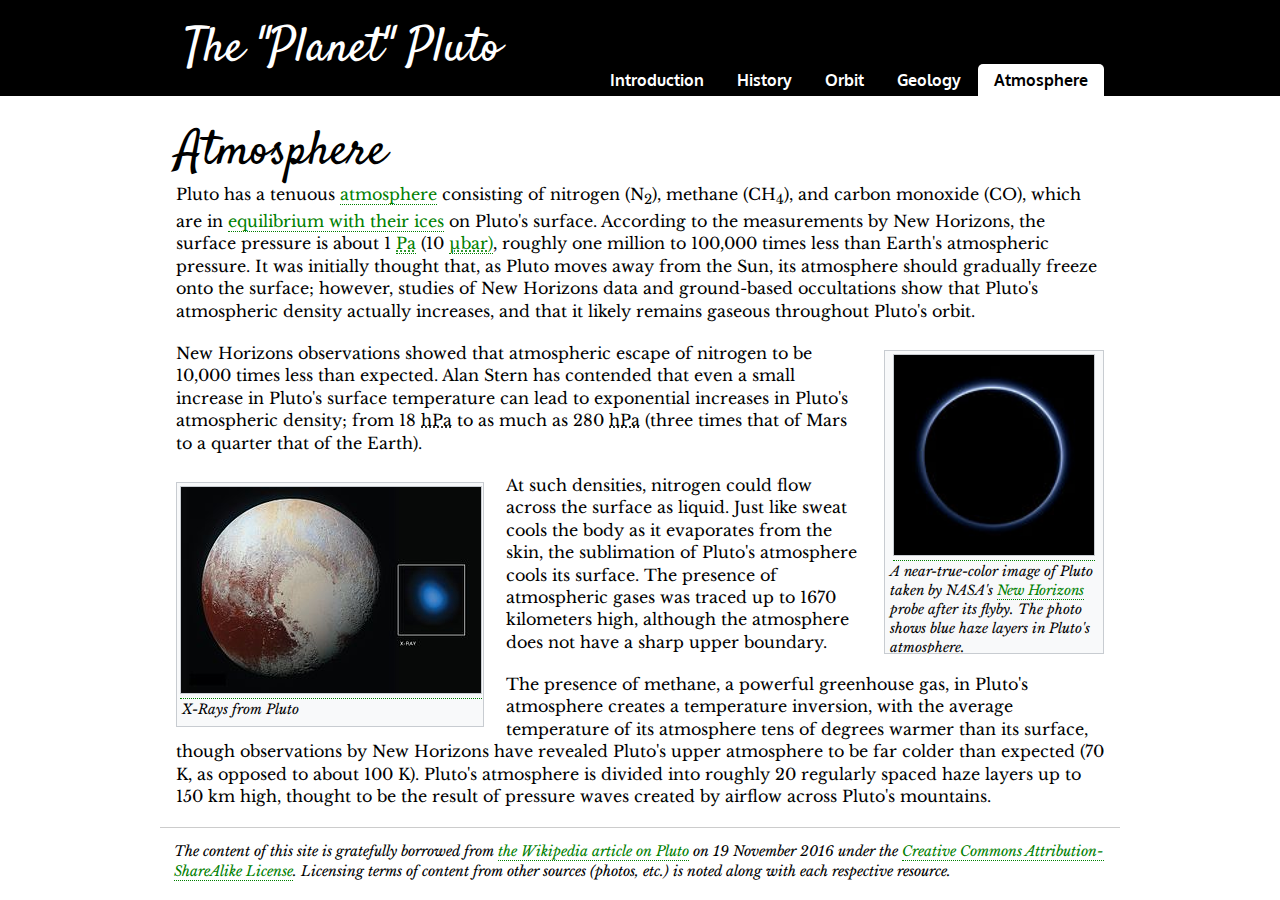
==== Atmosphere.html @ 420a1c81 "Add files via upload" ====
<!DOCTYPE html>
<html lang="en">
	<head>
		<meta charset="utf-8">
		<title>Pluto's Atmosphere | The "Planet" Pluto</title>

		<link rel="stylesheet" href="css/main.css" media="all">

		<!-- Web Fonts -->
		<link href="https://fonts.googleapis.com/css?family=Libre+Baskerville:400,700,400italic|Oxygen:700|Satisfy:400" rel="stylesheet" lazyload>

		<!-- Mobile Friendliness -->
		<meta name="viewport" content="width=device-width, initial-scale=1" />
		<meta name="MobileOptimized" content="width">
		<meta name="HandheldFriendly" content="true">

		<link rel="canonical" href="http://en.wikipedia.org/wiki/Pluto#History" />

		<!-- Polyfill for Picture element -->
		<script>document.createElement( "picture" );</script>
		<script src="js/picturefill.min.js" async></script>
	</head>
	<body>
		<header role="banner" class="banner" id="banner" tabindex="-1">
			<h1><a href="index.html">The "Planet" Pluto</a></h1>
			<a id="nav-jump" href="#menu"><b class="hidden">Jump to the</b> Menu</a>
		</header>

        <main role="main">
            
            
            
        <h1>Atmosphere</h1>
            
            <section id="atmosphere">

            
<p>Pluto has a tenuous <a href="https://en.wikipedia.org/wiki/Atmosphere">atmosphere</a> consisting of nitrogen (N<sub>2</sub>), methane (CH<sub>4</sub>), and carbon monoxide (CO), which are in <a href="https://en.wikipedia.org/wiki/Vapor_pressure" title="Vapor pressure">equilibrium with their ices</a> on Pluto's surface. According to the measurements by New Horizons, the surface pressure is about 1 <a href="https://en.wikipedia.org/wiki/Pascal_(unit)"><abbr title="Pascal (unit)">Pa</abbr></a> (10 <a href="https://en.wikipedia.org/wiki/Bar_(unit)"><abbr title="Bar (unit)">μbar</abbr>)</a>, roughly one million to 100,000 times less than Earth's atmospheric pressure. It was initially thought that, as Pluto moves away from the Sun, its atmosphere should gradually freeze onto the surface; however, studies of New Horizons data and ground-based occultations show that Pluto's atmospheric density actually increases, and that it likely remains gaseous throughout Pluto's orbit.</p> 
    
                   <div class="thumb tright">
        <div class="thumbin" style="width: 212px">
					<a href="https://en.wikipedia.org/wiki/Pluto#/media/File:Blue_hazes_over_backlit_Pluto.jpg"><img src="images/Blue_hazes_over_backlit_Pluto.jpg" alt="Pluto_blue_haze" width="200" height="250" class="thumbimage" srcset="images/Blue_hazes_over_backlit_Pluto.jpg 568w, images/Blue_hazes_over_backlit_Pluto.jpg 300w" sizes="(min-width:60em) 250px, 320px"></a>
					<div class="thumbcaption" style="height:85px">
                   
						<p>A near-true-color image of Pluto taken by NASA's <a href="https://en.wikipedia.org/wiki/New_Horizons" title="New Horizons">New Horizons</a> probe after its flyby. The photo shows blue haze layers in Pluto's atmosphere.</p> 
					</div>
				</div>
                </div>
                       
                
                <p>New Horizons observations showed that atmospheric escape of nitrogen to be 10,000 times less than expected. Alan Stern has contended that even a small increase in Pluto's surface temperature can lead to exponential increases in Pluto's atmospheric density; from 18 <abbr title="hectopascal">hPa</abbr> to as much as 280 <abbr title="hectopascal">hPa</abbr> (three times that of Mars to a quarter that of the Earth).</p>
                
                    <div class="thumb tleft">
        <div class="thumbin" style="width: 300px">
					<a href="https://en.wikipedia.org/wiki/Pluto#/media/File:PIA21061-Pluto-DwarfPlanet-XRays-20160914.jpg"><img src="images/Pluto-DwarfPlanet-XRays.jpg" alt="Pluto_xrays" width="300" height="240" class="thumbimage" srcset="images/Pluto-DwarfPlanet-XRays.jpg 568w, images/Pluto-DwarfPlanet-XRays.jpg 300w" sizes="(min-width:60em) 250px, 320px"></a>
					<div class="thumbcaption" style="height:20px">
                   
						<p>X-Rays from Pluto</p> 
					</div>
				</div>
                </div>
                
<p>At such densities, nitrogen could flow across the surface as liquid. Just like sweat cools the body as it evaporates from the skin, the sublimation of Pluto's atmosphere cools its surface. The presence of atmospheric gases was traced up to 1670 kilometers high, although the atmosphere does not have a sharp upper boundary.</p>
                  

<p>The presence of methane, a powerful greenhouse gas, in Pluto's atmosphere creates a temperature inversion, with the average temperature of its atmosphere tens of degrees warmer than its surface, though observations by New Horizons have revealed Pluto's upper atmosphere to be far colder than expected (70 K, as opposed to about 100 K). Pluto's atmosphere is divided into roughly 20 regularly spaced haze layers up to 150 km high, thought to be the result of pressure waves created by airflow across Pluto's mountains.</p>
                

                
            </section>

            
    </main>
            
            <hr/>
      
      <nav id="menu" tabindex="-1" role="navigation">
         <h1 class="hidden">Want to learn more about Pluto? Check out these links:</h1>
        <ul>
          <li><a href="index.html"><b class="hidden">An </b>Introduction <b class="hidden">to Pluto</b></a></li>
          <li><a href="History.html"><b class="hidden">Learn More About the </b>History <b class="hidden">of Pluto</b></a></li>
          <li><a href="Orbit.html"><b class="hidden">Understand the </b>Orbit <b class="hidden">of Pluto</b></a></li>
          <li><a href="Geology.html"><b class="hidden">Explore the </b>Geology <b class="hidden">of Pluto</b></a></li>
          <li><mark><a href="Atmosphere.html"><b class="hidden">Read About the </b>Atmosphere <b class="hidden">of Pluto</b></a></mark></li>
        </ul> <br>
          <a id="menu-close" href="#banner"><b class="hidden">Return to the content</b></a>
		</nav>
      
      <footer role="contentinfo">
			<p id="copyright">The content of this site is gratefully borrowed from <a href="//en.wikipedia.org/wiki/Pluto">the Wikipedia article on Pluto</a> on <time>19 November 2016</time> under the <a href="//en.wikipedia.org/wiki/Wikipedia:Text_of_Creative_Commons_Attribution-ShareAlike_3.0_Unported_License">Creative Commons Attribution-ShareAlike License</a>. Licensing terms of content from other sources (photos, etc.) is noted along with each respective resource.</p>
		</footer>
          
		<script src="js/main.js" async></script>
	</body>
</html>
---- css/main.css ----
/* Charset Controls */
@charset "UTF-8";

/* Media Query controls */
@-moz-viewport {
  width: device-width;
  zoom: 1.0;
}
@-ms-viewport {
  width: device-width;
  zoom: 1.0;
}
@-o-viewport {
  width: device-width;
  zoom: 1.0;
}
@-webkit-viewport {
  width: device-width;
  zoom: 1.0;
}
@viewport {
  width: device-width;
  zoom: 1.0;
}

 
/* CSS Reset for HTML5 */
article,aside,details,figcaption,figure,footer,header,hgroup,main,menu,nav,section,summary{display:block;}


body {
    font: 100%/1.4 "Libre Baskerville", Georgia, "Times New Roman", Times, serif;
    margin: 0;
    padding: 0;
       -moz-font-smoothing: antialiased;
        -ms-font-smoothing: antialiased;
         -o-font-smoothing: antialiased;
    -webkit-font-smoothing: antialiased;
            font-smoothing: antialiased;
}

/* =================================================================
 * Defaults
 * ================================================================= */
h1, h2, h3 {
    font-family: Satisfy; cursive;
    font-weight: 300;
    line-height: 1; /* 1.4 * the font size */
    margin: 0;
}
h1 {
    font-size: 3em; /* 16 * 3 = 48 */
    margin-bottom: .15em; /* 16 * .15 = 2.4 */
}
section h1 {
    font-size: 2em; /* 16 * 2 = 32 */
}
p, dl, ol, ul {
    margin-top: 0;
    margin-bottom: 1.25em; /* 16 * 1.2 = 20 */
}
a {
    color: green;
    text-decoration: none;
    border-bottom: 1px dotted;
    -webkit-transition: background .5s, color .5s;
       -moz-transition: background .5s, color .5s;
        -ms-transition: background .5s, color .5s;
            transition: background .5s, color .5s;
}
    a:hover,
    a:focus,
    a:active {
        color: red;
        border-bottom-style: solid;
    }

cite {
    font-style: normal;
}


/* =================================================================
 * Helpers
 * ================================================================= */
.hidden {
    position: absolute !important;
    height: 1px;
    width: 1px;
    overflow: hidden;
    clip: rect(1px 1px 1px 1px); /* IE6 and IE7 use the wrong syntax */
    clip: rect(1px, 1px, 1px, 1px);
}


/* =================================================================
 * Layout
 * ================================================================= */
hr {
    display: none;
}
header,
main,
nav,
footer {
    margin: 0 auto;
    max-width: 960px;
}
header,
main,
nav {
    margin-bottom: 1em;
}
main,
footer {
    box-sizing: border-box;
    padding: 0 1em;
}


/* =================================================================
 * Banner
 * ================================================================= */
.banner {
    background: #000;
    color: #fff;
    margin: 0 0 2em;
    padding: 2% 1em;
    position: relative;
    outline: none;
}
    .banner h1 {
        font-size: 2em;
        line-height: 1;
        margin: 0;
    }
    .banner a {
        border-bottom: 0;
        color: #fff;
        text-decoration: none;
    }
.banner--home {
    text-align: center;
    padding: 7% 0 5%;
}
    .banner--home h1 {
        font-size: 8vw; /* if supported, scale with the screen */
        padding-top: 2%;
    }
    .banner--home img {
        display: inline;
        width: 50%;
        max-width: 300px;
        height: auto;
    }


/* =================================================================
 * Navigation
 * ================================================================= */
#nav-jump {
    border: 1px solid;
    border-radius: 3px;
    background: #000;
    color: #fff;
    font: bold .875em Oxygen, Helvetica, Arial, sans-serif;
    padding: .5em;
    text-transform: uppercase;
    /* move to the upper right corner */
    position: absolute;
    top: .75em;
    right: 1em;
    z-index: 1000;
}
nav {
    outline: none;
}
nav ul {
    background: #fff;
    background-color: rgba(255, 255, 255, .95);
    color: #000;
    border-top: 1px solid;
    list-style: none;
    margin: 0;
    padding: 0;
}
nav a {
    border-bottom: 1px solid #000;
    color: #000;
    display: block;
    font: bold 1em Oxygen, Helvetica, Arial, sans-serif;
    line-height: 2;
    padding: 0 1em;
    outline: none;
    -webkit-transition: background .4s, color 0s .1s;
       -moz-transition: background .4s, color 0s .1s;
        -ms-transition: background .4s, color 0s .1s;
            transition: background .4s, color 0s .1s;
}
nav mark a {
    background: #000;
    color: #fff;
}
nav ul a:hover,
nav ul a:focus,
nav mark a:hover,
nav mark a:focus {
    background: #ccc;
    color: #000;
    -webkit-transition: background .4s;
       -moz-transition: background .4s;
        -ms-transition: background .4s;
            transition: background .4s;
}

 
/* =================================================================
 * Footer
 * ================================================================= */
footer {
    border-top: 1px solid #ccc;
    padding-top: 1em;
    font-size: 0.875em; /* 16 * .875 = 14 */
    font-style: italic;
}

 
/* =================================================================
 * Media
 * ================================================================= */

/* =Responsive Images */
area {
    display: inline;
    cursor: pointer;
}

picture,
img {
    display: inline;
    height: auto;
}

/* =Responsive Videos
 * See http://css-tricks.com/NetMag/FluidWidthVideo/Article-FluidWidthVideo.php */
.video {
	position: relative;
	padding-bottom: 56.25%; // 16:9
	padding-top: 30px; /* IE6 workaround*/
    width: 100%;
	height: 0;
}
.video--4x3 {
    padding-bottom: 75%; /* 5x3 ratio */
}
.video video,
.video iframe {
    position: absolute;
    top: 0;
    left: 0;
    width: 100%;
    height: 100%;
}

/* =Figures */
figure {
    margin: 0 0 1.25em; /* 16 * 1.2 = 20 */
}
.figure {
    position: relative; /* contain the source */
}
    .figure__caption {
        font-size: 0.875em; /* 16 * .875 = 14 */
        font-style: italic;
        margin: 1em 0 0 5em;
    }
    .figure_caption1 {
        font-size: 0.875em; /* 16 * .875 = 14 */
        font-style: italic;
        margin: 1em 0 1em 5em;
}
        .figure__caption em,
        .figure__caption i {
            font-style: normal;
            text-align: center;
        }
    .figure__source {
        background: black;
        background: rgba( 0, 0, 0, .8 ); /* 80% black */
        color: white;

        font-family: sans-serif;
        font-size: 0.7857em; /* 14 * .7857 = 11 */

        padding: .5em .75em;

        /* position over the image */
        position: absolute;
        top: 0;
        right: 0;
    }
        .figure__source a {
            color: white;
            color: inherit;
            text-decoration: none;
        }
    
.figure--inline {
    display: block;
    margin: 1em auto;
    max-width: 310px;
    
}
    .figure--inline img,
    .figure--inline picture,
    .figure--inline .video {
        margin-bottom: 1em;
    }
    /*.figure--inline::before,
    .figure--inline::after {
        content: " ";
        display: block;
        height: 0;
        margin: 1em auto 0;
        width: 50%;
        border: 1px solid #ccc;
    }*/
    /*.figure--inline::before {
        margin: 0 auto 1em;*/
    }
    .figure--inline .figure__source {
        margin-top: 1.4545em; /* make room for the space 11 * 1.4545 = 16 */
        top: 1px; /* the border */
    }
    h1 + .figure--inline::before {
        display: none;
    }
    h1 + .figure--inline .figure__source {
        margin-top: 0; /* remove the space */
        top: 0; /* and the border compensation */
    }

.thumbcaption {
    font-style: italic;
    border: none;
    line-height: 1.4em;
    padding: 2px;
    font-size: 90%;
    text-align: left;
    height: 30px;
}
.thumbimage {
    background-color: #fff;
    border: 1px solid #c8ccd1;    
    }
}
div {
    display: block;
}
div.tright {
    margin: .5em 0 1.3em 1.4em;
    clear: right;
    float: right;
}
div.tleft {
    margin: .5em 1.4em 1em 0;
    float: left;
    
}
div.thumb {
    background-color: #fff;
    margin-bottom: .5em;
    width: auto;
}
div.thumbin {
    border: 1px solid #c8ccd1;
    padding: 3px;
    background-color: #f8f9fa;
    font-size: 94%;
    text-align: center;
    overflow: hidden;
}

/* =================================================================
 * Galleries
 * ================================================================= */
.gallery {}
    .gallery__item::after {
        content: " ";
        display: block;
        height: 0;
        margin: 1em auto 0;
        width: 50%;
        border-top: 1px solid #ccc;
    }
    .gallery__item:last-child::after {
        display: none;
    }


/* for getActiveMQ */
#getActiveMQ-watcher { font-family: "default"; }

/* 320px—648px */
@media only screen and (min-width:20em) and (max-width:40.5em) {
    
    /* =================================================================
     * Banner
     * ================================================================= */
    .banner {
        padding-right: 4.625em;
    }
        .banner h1 a {
            display: table-cell;
            line-height: 1;
            height: 1em;
            vertical-align: middle;
        }
    .banner--home {
        padding-right: 0;
    }
        .banner--home h1 a {
            display: block;
            line-height: 2.5;
            height: auto;
        }
     
    /* =================================================================
     * Navigation
     * ================================================================= */
    /* body:not(:target) is a nifty CSS filter to allow show/hide with CSS 
     * in browsers that support :not() and :target
     * See: http://www.creativebloq.com/css3/build-smart-mobile-navigation-without-hacks-6122800
     */
    body:not(:target) #menu {
        max-width: 100%;
        width: 100%;
        position: absolute;
        top: 0;
        left: 0;
        right: 0;
        outline: 0;
    }
        body:not(:target) #menu ul {
            background: transparent;
            border: 1px solid transparent;
            border-bottom-width: 0;
            max-width: 12.5em; /* 16 * 12.5 = 200 */
            position: absolute;
            right: 2%;
            top: 3em;
            z-index: 1002;
        }
        body:not(:target) #menu ul a {
            border-bottom-width: 0;
            overflow: hidden;
            height: 0;
            /* Hardware Accelerate for better animation */
               -moz-transform: translate3d(0,0,0);
                -ms-transform: translate3d(0,0,0);
            -webkit-transform: translate3d(0,0,0);
                    transform: translate3d(0,0,0);
               -moz-transition: height .15s;
                -ms-transition: height .15s;
            -webkit-transition: height .15s;
                    transition: height .15s;
        }
        body:not(:target) #menu:target {
            /* Overlay everything */
            bottom: 0;
            height: 100%;
        }
        body:not(:target) #menu:target ul {
            background: #fff;
            background-color: rgba(255, 255, 255, .95);
            border-color: #000;
        }
        body:not(:target) #menu:target ul a {
            border-bottom-width: 1px;
            height: 2em;
            position: relative;
            z-index: 1;
               -moz-transition: height .25s;
                -ms-transition: height .25s;
            -webkit-transition: height .25s;
                    transition: height .25s;
        }
        body:not(:target) #menu-close {
            border: 0;
            display: block;
            position: absolute;
            top: 0;
            right: 0;
            bottom: 0;
            left: 0;
            z-index: 1001;
        }
     
    /* Drawer Nav */
    .drawer-nav-enabled {
        /* nothing to see here :-) */
    }
        .drawer-nav-enabled body {
            overflow-x: hidden;
            width: 100%;
            height: 100%;
            position: relative;
            left: 0;
               -moz-transition: left .25s ease;
                 -o-transition: left .25s ease;
            -webkit-transition: left .25s ease;
                    transition: left .25s ease;
            /* Hardware acceleration for the animation */
               -moz-transform: translate3d(0,0,0);
                -ms-transform: translate3d(0,0,0);
            -webkit-transform: translate3d(0,0,0);
                    transform: translate3d(0,0,0);
        }
        .drawer-nav-enabled body #menu {
            overflow: auto;
            overflow-x: hidden;
            width: 0;
            max-width: 80%;
            position: absolute;
            top: 0;
            bottom: 0;
            left: 100%;
            z-index: 3;
               -moz-transition: width .25s ease;
                 -o-transition: width .25s ease;
            -webkit-transition: width .25s ease;
                    transition: width .25s ease;
        }
            .drawer-nav-enabled body #menu ul {
                position: static;
                max-width: 100%;
            }
                .drawer-nav-enabled body #menu ul a {
                    height: auto;
                }
                    .drawer-nav-enabled body #menu ul a:hover,
                    .drawer-nav-enabled body #menu ul a:focus {
                        background-color: #ccc;
                    }
        .drawer-nav-open {
            overflow: hidden;
            position: fixed;
            top: 0;
            bottom: 0;
            left: 0;
            right: 0;
        }
            .drawer-nav-open body {
                left: -80%;
                overflow: visible;
            }
                .drawer-nav-open body #menu {
                    overflow: visible;
                    width: 80%;
                }
                .drawer-nav-open body #menu-close {
                    background: black;
                    background: rgba( 0, 0, 0, .5 );
                    left: -100%;
                    width: 100%;
                    box-sizing: border-box;
                }


    /* for getActiveMQ */
    #getActiveMQ-watcher { font-family: "small"; }

}
 
/* >= 648px */
@media only screen and (min-width:40.5em) {
    
    /* =================================================================
     * Banner
     * ================================================================= */
    .banner {
        padding: 1em;
    }
        .banner h1 {
            margin: 0;
            padding-bottom: .87em;
        }
     
    /* =================================================================
     * Navigation
     * ================================================================= */
    #nav-jump {
        right: auto;
        left:  -999em;
    }
        #nav-jump:focus {
            right: 1em;
            left:  auto;
        }
    #menu {
        position: absolute;
        top: 3.75em;
        right: 0;
        white-space: nowrap;
    }
        #menu ul {
            background: transparent;
            border: 0;
        }
        #menu li,
        #menu a {
            border: 0;
            display: inline-block;
        }
        #menu a {
            border-radius: 5px 5px 0 0;
            color: #fff;
            line-height: 2em;
            padding: 0 1em;
        }
        #menu mark a {
            background: #fff;
            color: #000;
        }
        #menu ul a:hover,
        #menu ul a:focus,
        #menu ul mark a:hover,
        #menu ul mark a:focus {
            background: #ccc;
            color: #000;
        }
        #menu ul a:active,
        #menu ul mark a:active {
            background: green;
            color: #fff;
        }
    .home #menu {
        position: static;
        text-align: center;
        margin: 1em auto;
        padding: 0;
        white-space: normal;
    }
        .home #menu ul {
            width: auto;
        }
        .home #menu li {
            display: block;
        }
        .home #menu a {
            border-radius: 5px;
            color: #000;
        }
        .home #menu mark a {
            background: #000;
            color: #fff;
        }
        .home #menu ul a:hover,
        .home #menu ul a:focus,
        .home #menu ul mark a:hover,
        .home #menu ul mark a:focus {
            background: #ccc;
            color: #000;
        }
        .home #menu h1.hidden,
        .home #menu ul .hidden {
            position: static !important;
            width: 100%;
            height: auto;
            clip: inherit;
            overflow: visible;
        }
        .home #menu h1 {
            margin-bottom: .5em;
        }
            .home #menu h1::before {
                content: " ";
                display: block;
                height: 0;
                margin: .5em auto 1em;
                width: 50%;
                border-top: 1px solid #ccc;
            }
    .home #menu-close::before {
        color: #000;
        content: "^ Return to the top";
        display: inline-block;
        font-size: .75em;
        margin-top: 1em;
        text-transform:  uppercase;
    }
        .home #menu-close:hover::before,
        .home #menu-close:focus::before {
            color: red;
        }
    

    /* =================================================================
     * Figures
     * ================================================================= */
    .figure--inline {
        float: right;
        margin-left: 2%;
        margin-top: 0;
    }
        h1 + .figure--inline::before {
            display: none;
        }
     
    /* =================================================================
     * Galleries
     * ================================================================= */
    .gallery__item::after {
        display: none;
    }


    /* for getActiveMQ */
    #getActiveMQ-watcher { font-family: "medium"; }
    
}


/* 648px–960px */
@media only screen and (min-width:40.5em) and (max-width:59.99em) {

    /* =================================================================
     * Galleries
     * ================================================================= */
    .gallery {
        overflow: hidden;
    }
        .gallery__item {
            float: left;
            width: 48%;
            margin-right: 2%;
        }
            .gallery__item:nth-child(odd) {
                clear: both;
            }
            .gallery__item:nth-child(even) {
                float: right;
                margin-right: 0;
            }
    
    /* for getActiveMQ */
    #getActiveMQ-watcher { font-family: "large"; }
    
}


/* >= 960px */
@media only screen and (min-width:60em) {

    /* =================================================================
     * Banner
     * ================================================================= */
    .banner {
        min-height: 4em;
        max-width: 100%;
    }
        .banner h1 {
            font-size: 3em;
            line-height: 1.4;
            padding: 0 .5em;
            position: absolute;
            left: 50%;
            margin-left: -10em;
        }
    .banner--home {
        padding-bottom: 3%;
    }
        .banner--home h1 {
            font-size: 8vw; /* if supported, scale with the screen */
            position: static;
            margin-left: 0;
        }
     
    /* =================================================================
     * Navigation
     * ================================================================= */
    #nav-jump:focus {
        right: 50%;
        left:  auto;
        margin-right: -33em;
    }
    #menu {
        top: 4em;
        right: 50%;
        margin-right: -30em;
        padding-right: 1em;
    }
        #menu li {
            margin-left: -4px;
        }
            
    /* =================================================================
     * Figures
     * ================================================================= */
    .figure--inline {
        width: 32%;
    }
     
    /* =================================================================
     * Galleries
     * ================================================================= */
     .gallery {
         overflow: hidden;
     }
        .gallery__item {
            float: left;
            width: 32%;
            margin-right: 2%;
        }
            .gallery__item:nth-child(3n+1) {
                clear: both;
            }
            .gallery__item:nth-child(3n+3) {
                float: right;
                margin-right: 0;
            }
    
    /* for getActiveMQ */
    #getActiveMQ-watcher { font-family: "x-large"; }
    
}

/* Print Styles */
@media print {
    
    /* =================================================================
     * Overall page setup
     * ================================================================= */
    @page { margin: 0.5in; }
	* { background: transparent !important; }
	
	/* =================================================================
     * Readable font size
     * ================================================================= */
    body {
        font-size: 12pt;
    }
    h1 {
        font-size: 36pt;
    }
    section h1 {
        font-size: 24pt;
    }
    
    /* =================================================================
     * Links!
     * ================================================================= */
    a {
        border: 0;
    }
    a::after {
        content: " (" attr(href) ")";
        font-size: 75%;
        font-style: normal;
        font-family: monospace;
        white-space: prewrap;
    }
    a[href^="#"]::after {
        content: "";
    }
    
    /* =================================================================
     * widows & orphans
     * ================================================================= */
    p { widows: 4; orphans: 4; }
	h1, h2, h3, h4, h5, h6, dl, ul, ol { page-break-inside: avoid; }
    
    /* =================================================================
     * Hide from print
     * ================================================================= */
    #banner img,
    #nav-jump,
    #menu {
        display: none;
    }
    
    /* =================================================================
     * Header &  Footer
     * ================================================================= */
    #banner {
        text-align: center;
    }
    #banner a::after {
        content: "";
    }
    
    /* =================================================================
     * Figures
     * ================================================================= */
    .figure--inline {
        float: right;
        margin-left: 2%;
        margin-top: 0;
        max-width: 33%;
        page-break-inside: avoid;
    }
        h1 + .figure--inline::before {
            display: none;
        }
        .figure__source {
            background: white !important;
            color: black;
        }
        .figure__source a {
            color: black;
            border: 0;
        }
        .figure__source a::after {
            content: "";
        }
}
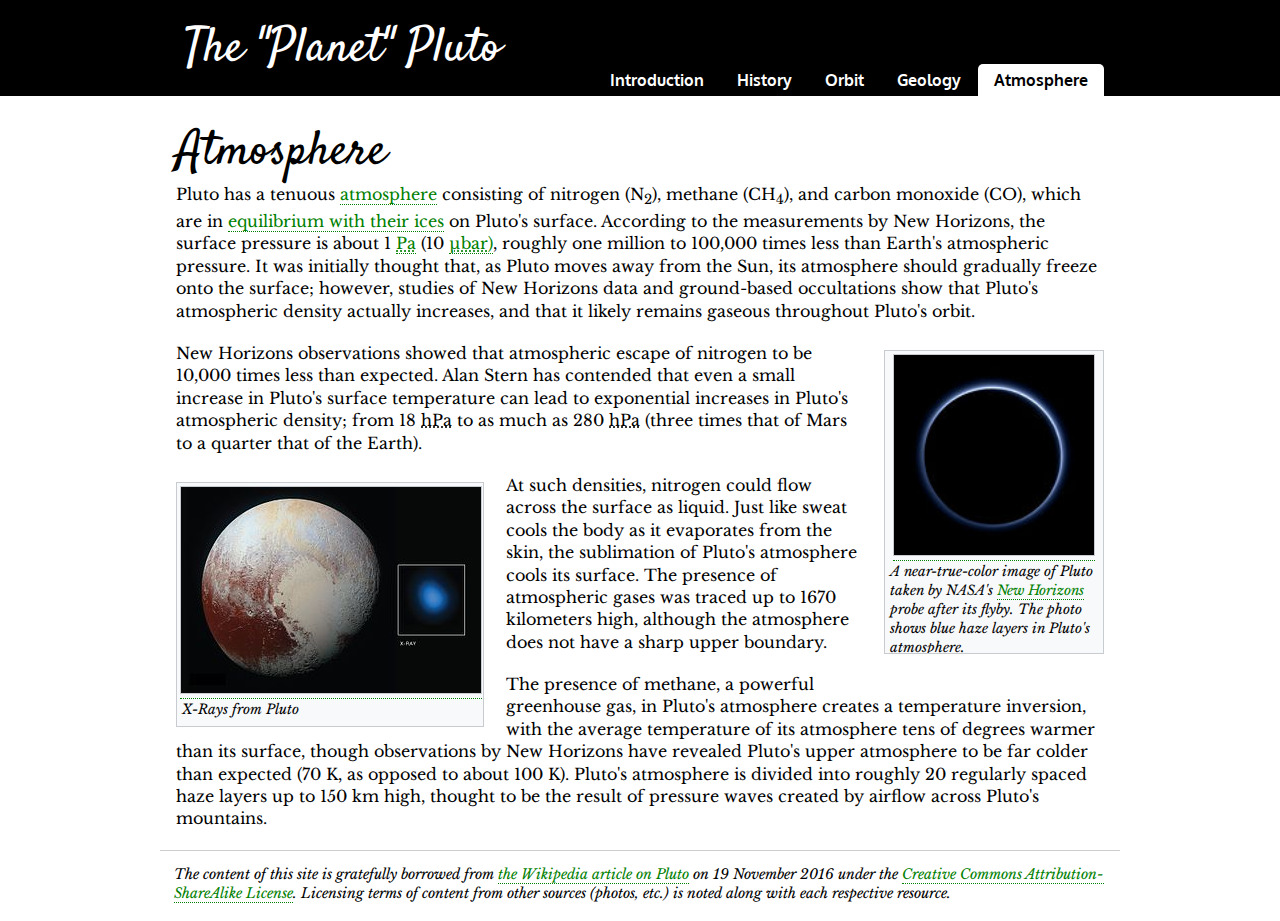
==== commit d3addfc9: "Add files via upload" ====
--- a/Atmosphere.html
+++ b/Atmosphere.html
@@ -35,7 +35,7 @@
             <section id="atmosphere">
 
             
-<p>Pluto has a tenuous <a href="https://en.wikipedia.org/wiki/Atmosphere">atmosphere</a> consisting of nitrogen (N<sub>2</sub>), methane (CH<sub>4</sub>), and carbon monoxide (CO), which are in <a href="https://en.wikipedia.org/wiki/Vapor_pressure" title="Vapor pressure">equilibrium with their ices</a> on Pluto's surface. According to the measurements by New Horizons, the surface pressure is about 1 <a href="https://en.wikipedia.org/wiki/Pascal_(unit)"><abbr title="Pascal (unit)">Pa</abbr></a> (10 <a href="https://en.wikipedia.org/wiki/Bar_(unit)"><abbr title="Bar (unit)">μbar</abbr>)</a>, roughly one million to 100,000 times less than Earth's atmospheric pressure. It was initially thought that, as Pluto moves away from the Sun, its atmosphere should gradually freeze onto the surface; however, studies of New Horizons data and ground-based occultations show that Pluto's atmospheric density actually increases, and that it likely remains gaseous throughout Pluto's orbit.</p> 
+<p>Pluto has a tenuous <a href="https://en.wikipedia.org/wiki/Atmosphere" title="Atmosphere">atmosphere</a> consisting of nitrogen (N<sub>2</sub>), methane (CH<sub>4</sub>), and carbon monoxide (CO), which are in <a href="https://en.wikipedia.org/wiki/Vapor_pressure" title="Vapor pressure">equilibrium with their ices</a> on Pluto's surface. According to the measurements by New Horizons, the surface pressure is about 1 <a href="https://en.wikipedia.org/wiki/Pascal_(unit)"><abbr title="Pascal (unit)">Pa</abbr></a> (10 <a href="https://en.wikipedia.org/wiki/Bar_(unit)"><abbr title="Bar (unit)">μbar</abbr>)</a>, roughly one million to 100,000 times less than Earth's atmospheric pressure. It was initially thought that, as Pluto moves away from the Sun, its atmosphere should gradually freeze onto the surface; however, studies of New Horizons data and ground-based occultations show that Pluto's atmospheric density actually increases, and that it likely remains gaseous throughout Pluto's orbit.</p> 
     
                    <div class="thumb tright">
         <div class="thumbin" style="width: 212px">
--- a/css/main.css
+++ b/css/main.css
@@ -150,7 +150,7 @@
     .banner--home img {
         display: inline;
         width: 50%;
-        max-width: 300px;
+        max-width: 400px;
         height: auto;
     }
 
@@ -339,7 +339,12 @@
         margin-top: 0; /* remove the space */
         top: 0; /* and the border compensation */
     }
-
+.left {
+	float: left;
+}
+ul li {
+	list-style: none;
+}
 .thumbcaption {
     font-style: italic;
     border: none;
@@ -348,11 +353,29 @@
     font-size: 90%;
     text-align: left;
     height: 30px;
+	
+}
+.thumbcaption1 {
+	font-style: italic;
+    border: none;
+    line-height: 1.4em;
+    padding: 2px;
+    font-size: 90%;
+    text-align: left;
+    height: 70px;
+}
+.thumbcaption2 {
+	font-style: italic;
+    border: none;
+    line-height: 1.4em;
+    padding: 2px;
+    font-size: 90%;
+    text-align: left;
+    height: 85px;
 }
 .thumbimage {
     background-color: #fff;
-    border: 1px solid #c8ccd1;    
-    }
+    border: 1px solid #c8ccd1;
 }
 div {
     display: block;
@@ -362,12 +385,12 @@
     clear: right;
     float: right;
 }
-div.tleft {
+.tleft {
     margin: .5em 1.4em 1em 0;
     float: left;
     
 }
-div.thumb {
+.thumb {
     background-color: #fff;
     margin-bottom: .5em;
     width: auto;
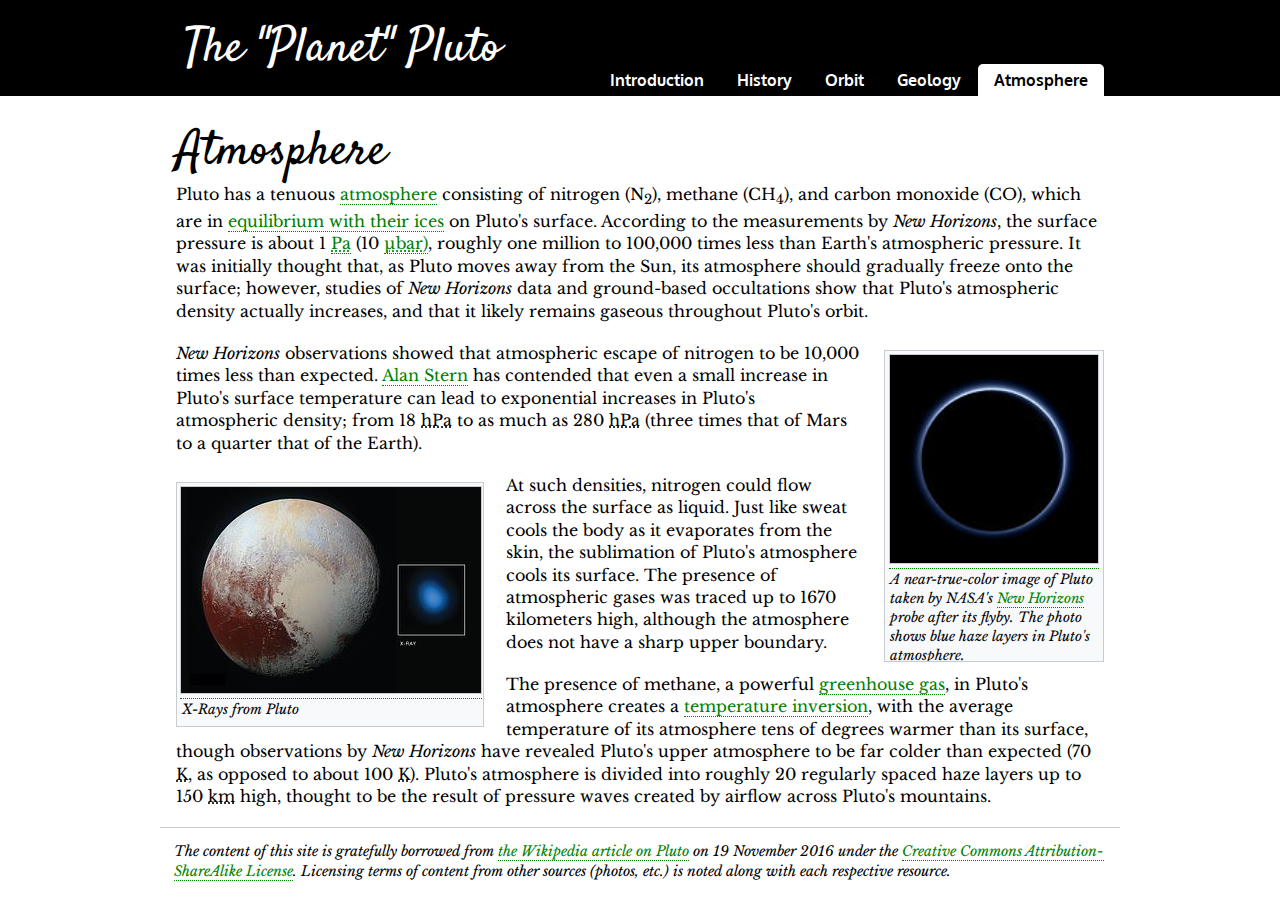
==== commit 36b430ae: "Add files via upload" ====
--- a/Atmosphere.html
+++ b/Atmosphere.html
@@ -35,11 +35,11 @@
             <section id="atmosphere">
 
             
-<p>Pluto has a tenuous <a href="https://en.wikipedia.org/wiki/Atmosphere" title="Atmosphere">atmosphere</a> consisting of nitrogen (N<sub>2</sub>), methane (CH<sub>4</sub>), and carbon monoxide (CO), which are in <a href="https://en.wikipedia.org/wiki/Vapor_pressure" title="Vapor pressure">equilibrium with their ices</a> on Pluto's surface. According to the measurements by New Horizons, the surface pressure is about 1 <a href="https://en.wikipedia.org/wiki/Pascal_(unit)"><abbr title="Pascal (unit)">Pa</abbr></a> (10 <a href="https://en.wikipedia.org/wiki/Bar_(unit)"><abbr title="Bar (unit)">μbar</abbr>)</a>, roughly one million to 100,000 times less than Earth's atmospheric pressure. It was initially thought that, as Pluto moves away from the Sun, its atmosphere should gradually freeze onto the surface; however, studies of New Horizons data and ground-based occultations show that Pluto's atmospheric density actually increases, and that it likely remains gaseous throughout Pluto's orbit.</p> 
+<p>Pluto has a tenuous <a href="https://en.wikipedia.org/wiki/Atmosphere" title="Atmosphere">atmosphere</a> consisting of nitrogen (N<sub>2</sub>), methane (CH<sub>4</sub>), and carbon monoxide (CO), which are in <a href="https://en.wikipedia.org/wiki/Vapor_pressure" title="Vapor pressure">equilibrium with their ices</a> on Pluto's surface. According to the measurements by <i>New Horizons</i>, the surface pressure is about 1 <a href="https://en.wikipedia.org/wiki/Pascal_(unit)"><abbr title="Pascal (unit)">Pa</abbr></a> (10 <a href="https://en.wikipedia.org/wiki/Bar_(unit)"><abbr title="microbar">μbar</abbr>)</a>, roughly one million to 100,000 times less than Earth's atmospheric pressure. It was initially thought that, as Pluto moves away from the Sun, its atmosphere should gradually freeze onto the surface; however, studies of <i>New Horizons</i> data and ground-based occultations show that Pluto's atmospheric density actually increases, and that it likely remains gaseous throughout Pluto's orbit.</p> 
     
                    <div class="thumb tright">
         <div class="thumbin" style="width: 212px">
-					<a href="https://en.wikipedia.org/wiki/Pluto#/media/File:Blue_hazes_over_backlit_Pluto.jpg"><img src="images/Blue_hazes_over_backlit_Pluto.jpg" alt="Pluto_blue_haze" width="200" height="250" class="thumbimage" srcset="images/Blue_hazes_over_backlit_Pluto.jpg 568w, images/Blue_hazes_over_backlit_Pluto.jpg 300w" sizes="(min-width:60em) 250px, 320px"></a>
+					<a href="https://en.wikipedia.org/wiki/Pluto#/media/File:Blue_hazes_over_backlit_Pluto.jpg"><img src="images/Blue_hazes_over_backlit_Pluto.jpg" alt="Pluto_blue_haze" width="208" height="250" class="thumbimage" srcset="images/Blue_hazes_over_backlit_Pluto.jpg 568w, images/Blue_hazes_over_backlit_Pluto.jpg 300w" sizes="(min-width:60em) 250px, 320px"></a>
 					<div class="thumbcaption" style="height:85px">
                    
 						<p>A near-true-color image of Pluto taken by NASA's <a href="https://en.wikipedia.org/wiki/New_Horizons" title="New Horizons">New Horizons</a> probe after its flyby. The photo shows blue haze layers in Pluto's atmosphere.</p> 
@@ -48,7 +48,7 @@
                 </div>
                        
                 
-                <p>New Horizons observations showed that atmospheric escape of nitrogen to be 10,000 times less than expected. Alan Stern has contended that even a small increase in Pluto's surface temperature can lead to exponential increases in Pluto's atmospheric density; from 18 <abbr title="hectopascal">hPa</abbr> to as much as 280 <abbr title="hectopascal">hPa</abbr> (three times that of Mars to a quarter that of the Earth).</p>
+                <p><i>New Horizons</i> observations showed that atmospheric escape of nitrogen to be 10,000 times less than expected. <a href="https://en.wikipedia.org/wiki/Alan_Stern" title="Alan Stern">Alan Stern</a> has contended that even a small increase in Pluto's surface temperature can lead to exponential increases in Pluto's atmospheric density; from 18 <abbr title="hectopascal">hPa</abbr> to as much as 280 <abbr title="hectopascal">hPa</abbr> (three times that of Mars to a quarter that of the Earth).</p>
                 
                     <div class="thumb tleft">
         <div class="thumbin" style="width: 300px">
@@ -63,7 +63,7 @@
 <p>At such densities, nitrogen could flow across the surface as liquid. Just like sweat cools the body as it evaporates from the skin, the sublimation of Pluto's atmosphere cools its surface. The presence of atmospheric gases was traced up to 1670 kilometers high, although the atmosphere does not have a sharp upper boundary.</p>
                   
 
-<p>The presence of methane, a powerful greenhouse gas, in Pluto's atmosphere creates a temperature inversion, with the average temperature of its atmosphere tens of degrees warmer than its surface, though observations by New Horizons have revealed Pluto's upper atmosphere to be far colder than expected (70 K, as opposed to about 100 K). Pluto's atmosphere is divided into roughly 20 regularly spaced haze layers up to 150 km high, thought to be the result of pressure waves created by airflow across Pluto's mountains.</p>
+<p>The presence of methane, a powerful <a href="https://en.wikipedia.org/wiki/Greenhouse_gas" title="Greenhouse gas">greenhouse gas</a>, in Pluto's atmosphere creates a <a href="https://en.wikipedia.org/wiki/Inversion_(meteorology)" title="Inversion (meteorology)">temperature inversion</a>, with the average temperature of its atmosphere tens of degrees warmer than its surface, though observations by <i>New Horizons</i> have revealed Pluto's upper atmosphere to be far colder than expected (70 <abbr title="Kelvin">K</abbr>, as opposed to about 100 <abbr title="Kelvin">K</abbr>). Pluto's atmosphere is divided into roughly 20 regularly spaced haze layers up to 150 <abbr title="kilometers">km</abbr> high, thought to be the result of pressure waves created by airflow across Pluto's mountains.</p>
                 
 
                 
--- a/css/main.css
+++ b/css/main.css
@@ -362,7 +362,7 @@
     padding: 2px;
     font-size: 90%;
     text-align: left;
-    height: 70px;
+    height: 65px;
 }
 .thumbcaption2 {
 	font-style: italic;
@@ -385,12 +385,12 @@
     clear: right;
     float: right;
 }
-.tleft {
+div.tleft {
     margin: .5em 1.4em 1em 0;
     float: left;
     
 }
-.thumb {
+div.thumb {
     background-color: #fff;
     margin-bottom: .5em;
     width: auto;
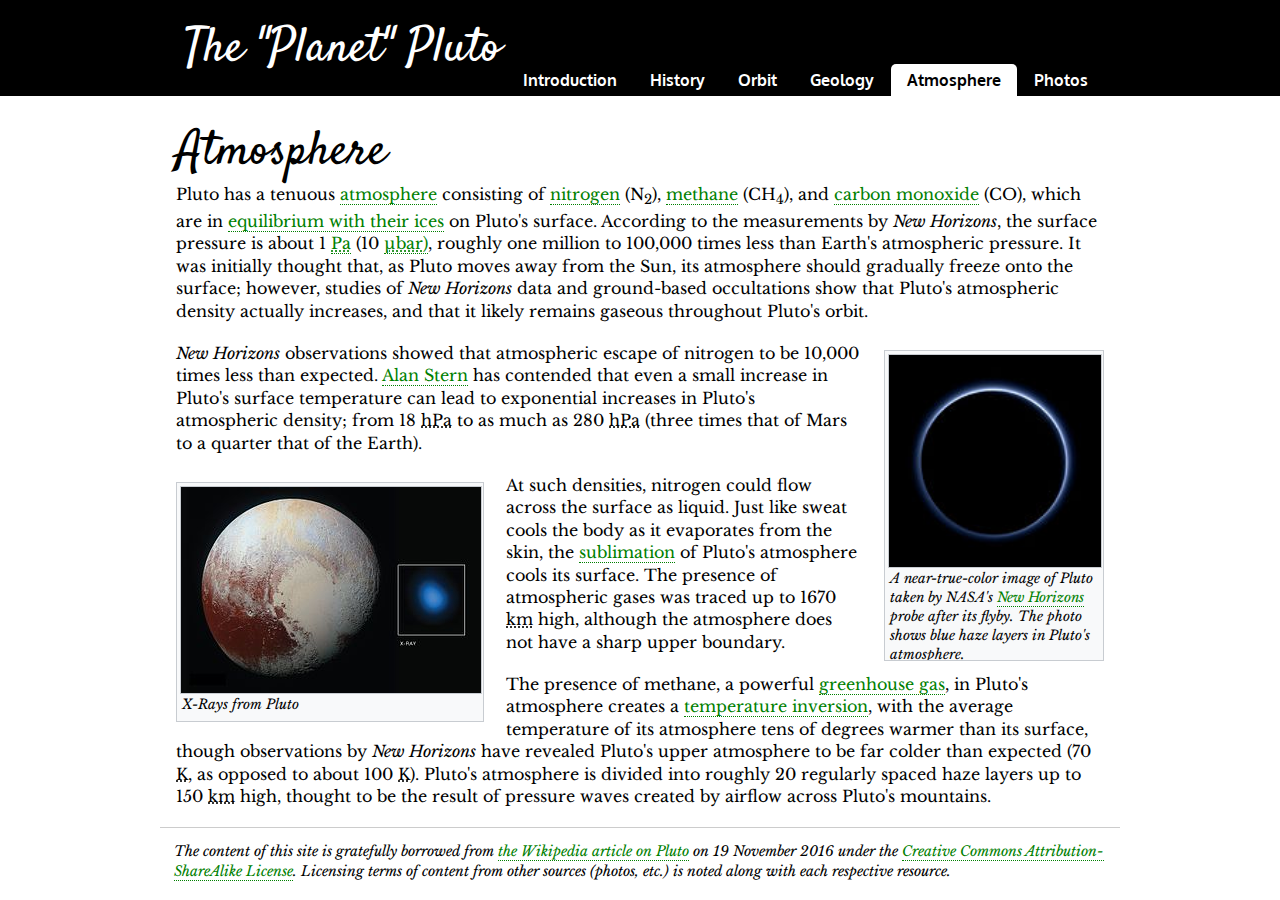
==== commit b3b642d0: "Add files via upload" ====
--- a/Atmosphere.html
+++ b/Atmosphere.html
@@ -35,7 +35,7 @@
             <section id="atmosphere">
 
             
-<p>Pluto has a tenuous <a href="https://en.wikipedia.org/wiki/Atmosphere" title="Atmosphere">atmosphere</a> consisting of nitrogen (N<sub>2</sub>), methane (CH<sub>4</sub>), and carbon monoxide (CO), which are in <a href="https://en.wikipedia.org/wiki/Vapor_pressure" title="Vapor pressure">equilibrium with their ices</a> on Pluto's surface. According to the measurements by <i>New Horizons</i>, the surface pressure is about 1 <a href="https://en.wikipedia.org/wiki/Pascal_(unit)"><abbr title="Pascal (unit)">Pa</abbr></a> (10 <a href="https://en.wikipedia.org/wiki/Bar_(unit)"><abbr title="microbar">μbar</abbr>)</a>, roughly one million to 100,000 times less than Earth's atmospheric pressure. It was initially thought that, as Pluto moves away from the Sun, its atmosphere should gradually freeze onto the surface; however, studies of <i>New Horizons</i> data and ground-based occultations show that Pluto's atmospheric density actually increases, and that it likely remains gaseous throughout Pluto's orbit.</p> 
+<p>Pluto has a tenuous <a href="https://en.wikipedia.org/wiki/Atmosphere" title="Atmosphere">atmosphere</a> consisting of <a href="https://en.wikipedia.org/wiki/Nitrogen" title="Nitrogen">nitrogen</a> (N<sub>2</sub>), <a href="https://en.wikipedia.org/wiki/Methane" title="Methane">methane</a> (CH<sub>4</sub>), and <a href="https://en.wikipedia.org/wiki/Carbon_monoxide" title="Carbon monoxide">carbon monoxide</a> (CO), which are in <a href="https://en.wikipedia.org/wiki/Vapor_pressure" title="Vapor pressure">equilibrium with their ices</a> on Pluto's surface. According to the measurements by <i>New Horizons</i>, the surface pressure is about 1 <a href="https://en.wikipedia.org/wiki/Pascal_(unit)"><abbr title="Pascal (unit)">Pa</abbr></a> (10 <a href="https://en.wikipedia.org/wiki/Bar_(unit)"><abbr title="microbar">μbar</abbr>)</a>, roughly one million to 100,000 times less than Earth's atmospheric pressure. It was initially thought that, as Pluto moves away from the Sun, its atmosphere should gradually freeze onto the surface; however, studies of <i>New Horizons</i> data and ground-based occultations show that Pluto's atmospheric density actually increases, and that it likely remains gaseous throughout Pluto's orbit.</p> 
     
                    <div class="thumb tright">
         <div class="thumbin" style="width: 212px">
@@ -60,7 +60,7 @@
 				</div>
                 </div>
                 
-<p>At such densities, nitrogen could flow across the surface as liquid. Just like sweat cools the body as it evaporates from the skin, the sublimation of Pluto's atmosphere cools its surface. The presence of atmospheric gases was traced up to 1670 kilometers high, although the atmosphere does not have a sharp upper boundary.</p>
+<p>At such densities, nitrogen could flow across the surface as liquid. Just like sweat cools the body as it evaporates from the skin, the <a href="https://en.wikipedia.org/wiki/Sublimation_(phase_transition)" title="Sublimation (phase transition)">sublimation</a> of Pluto's atmosphere cools its surface. The presence of atmospheric gases was traced up to 1670 <abbr title="kilometers">km</abbr> high, although the atmosphere does not have a sharp upper boundary.</p>
                   
 
 <p>The presence of methane, a powerful <a href="https://en.wikipedia.org/wiki/Greenhouse_gas" title="Greenhouse gas">greenhouse gas</a>, in Pluto's atmosphere creates a <a href="https://en.wikipedia.org/wiki/Inversion_(meteorology)" title="Inversion (meteorology)">temperature inversion</a>, with the average temperature of its atmosphere tens of degrees warmer than its surface, though observations by <i>New Horizons</i> have revealed Pluto's upper atmosphere to be far colder than expected (70 <abbr title="Kelvin">K</abbr>, as opposed to about 100 <abbr title="Kelvin">K</abbr>). Pluto's atmosphere is divided into roughly 20 regularly spaced haze layers up to 150 <abbr title="kilometers">km</abbr> high, thought to be the result of pressure waves created by airflow across Pluto's mountains.</p>
@@ -82,6 +82,7 @@
           <li><a href="Orbit.html"><b class="hidden">Understand the </b>Orbit <b class="hidden">of Pluto</b></a></li>
           <li><a href="Geology.html"><b class="hidden">Explore the </b>Geology <b class="hidden">of Pluto</b></a></li>
           <li><mark><a href="Atmosphere.html"><b class="hidden">Read About the </b>Atmosphere <b class="hidden">of Pluto</b></a></mark></li>
+		  <li><a href="Photos.html"><b class="hidden">Check out </b>Photos <b class="hidden">of Pluto</b></a></li>	
         </ul> <br>
           <a id="menu-close" href="#banner"><b class="hidden">Return to the content</b></a>
 		</nav>
--- a/css/main.css
+++ b/css/main.css
@@ -230,15 +230,32 @@
  * ================================================================= */
 
 /* =Responsive Images */
-area {
-    display: inline;
-    cursor: pointer;
-}
-
 picture,
 img {
-    display: inline;
+    display: block;
+    width: 100%;
+    max-width: 100%;
     height: auto;
+}
+img[Attributes Style] {
+	width: 600px;
+	height: 119px;
+}
+.center {
+    width: 600;
+	height: 119;
+	margin: auto;
+    text-align: center;
+	float: none;
+	
+}
+figure#center {
+	display: block;
+	width: 600px;
+	height: 119px;
+	position: relative;
+	margin-left: auto;
+	margin: auto;
 }
 
 /* =Responsive Videos
@@ -272,17 +289,11 @@
     .figure__caption {
         font-size: 0.875em; /* 16 * .875 = 14 */
         font-style: italic;
-        margin: 1em 0 0 5em;
-    }
-    .figure_caption1 {
-        font-size: 0.875em; /* 16 * .875 = 14 */
-        font-style: italic;
-        margin: 1em 0 1em 5em;
-}
+        margin: 1em 0 0;
+    }
         .figure__caption em,
         .figure__caption i {
             font-style: normal;
-            text-align: center;
         }
     .figure__source {
         background: black;
@@ -309,24 +320,23 @@
     display: block;
     margin: 1em auto;
     max-width: 310px;
-    
 }
     .figure--inline img,
     .figure--inline picture,
     .figure--inline .video {
         margin-bottom: 1em;
     }
-    /*.figure--inline::before,
+    .figure--inline::before,
     .figure--inline::after {
         content: " ";
         display: block;
         height: 0;
         margin: 1em auto 0;
         width: 50%;
-        border: 1px solid #ccc;
-    }*/
-    /*.figure--inline::before {
-        margin: 0 auto 1em;*/
+        border-top: 1px solid #ccc;
+    }
+    .figure--inline::before {
+        margin: 0 auto 1em;
     }
     .figure--inline .figure__source {
         margin-top: 1.4545em; /* make room for the space 11 * 1.4545 = 16 */
@@ -338,6 +348,31 @@
     h1 + .figure--inline .figure__source {
         margin-top: 0; /* remove the space */
         top: 0; /* and the border compensation */
+    }
+
+
+/* =================================================================
+ * Galleries
+ * ================================================================= */
+.gallery {}
+    .gallery__item::after {
+        content: " ";
+        display: block;
+        height: 0;
+        margin: 1em auto 0;
+        width: 50%;
+        border-top: 1px solid #ccc;
+    }
+    .gallery__item:last-child::after {
+        display: none;
+    }
+
+
+/* for getActiveMQ */
+#getActiveMQ-watcher { font-family: "default"; }
+
+/* 320px—648px */
+@media only screen and (min-width:20em) and (max-width:40.5em) {
     }
 .left {
 	float: left;
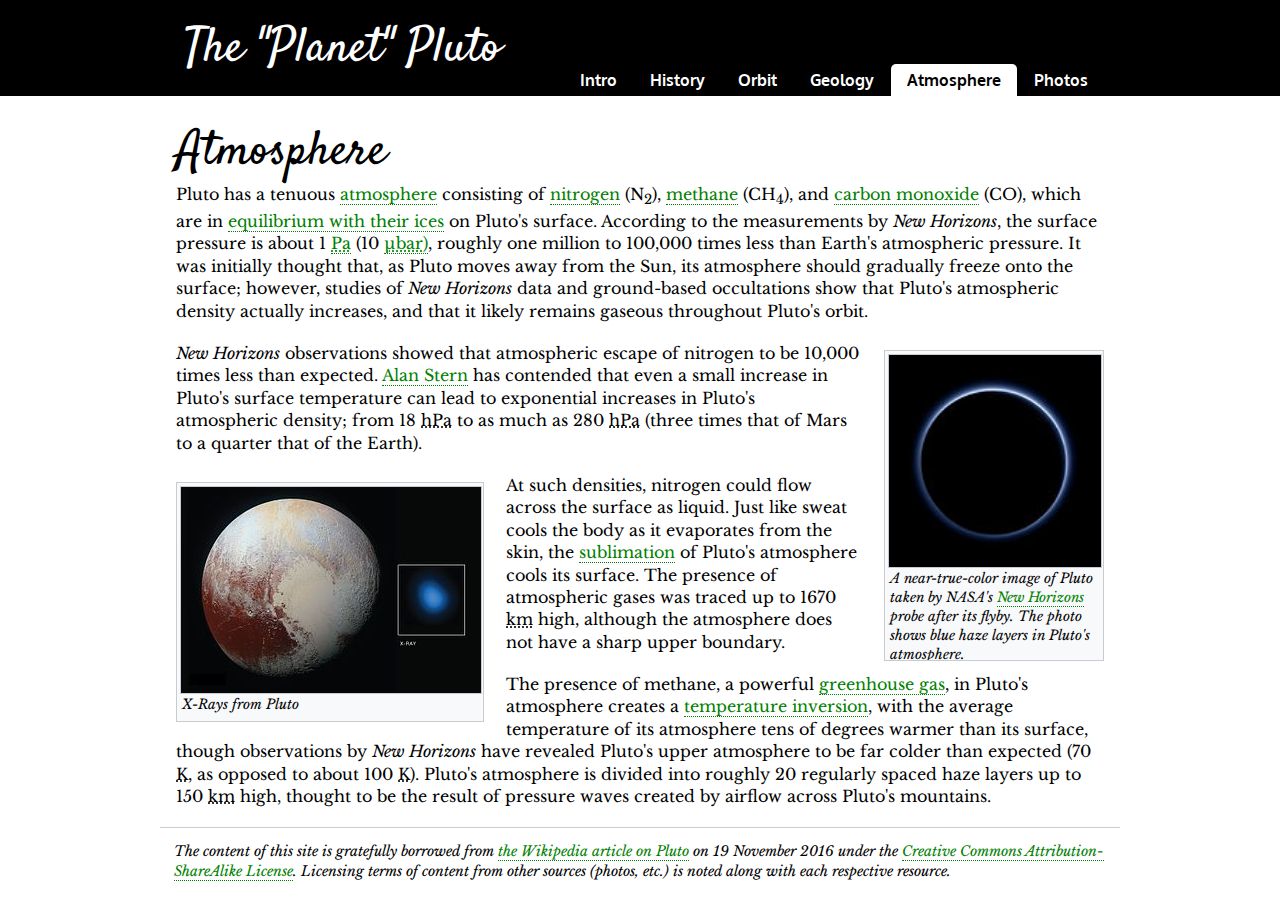
==== commit 1343c7dd: "Add files via upload" ====
--- a/Atmosphere.html
+++ b/Atmosphere.html
@@ -77,7 +77,7 @@
       <nav id="menu" tabindex="-1" role="navigation">
          <h1 class="hidden">Want to learn more about Pluto? Check out these links:</h1>
         <ul>
-          <li><a href="index.html"><b class="hidden">An </b>Introduction <b class="hidden">to Pluto</b></a></li>
+          <li><a href="index.html"><b class="hidden">An </b>Intro <b class="hidden">to Pluto</b></a></li>
           <li><a href="History.html"><b class="hidden">Learn More About the </b>History <b class="hidden">of Pluto</b></a></li>
           <li><a href="Orbit.html"><b class="hidden">Understand the </b>Orbit <b class="hidden">of Pluto</b></a></li>
           <li><a href="Geology.html"><b class="hidden">Explore the </b>Geology <b class="hidden">of Pluto</b></a></li>
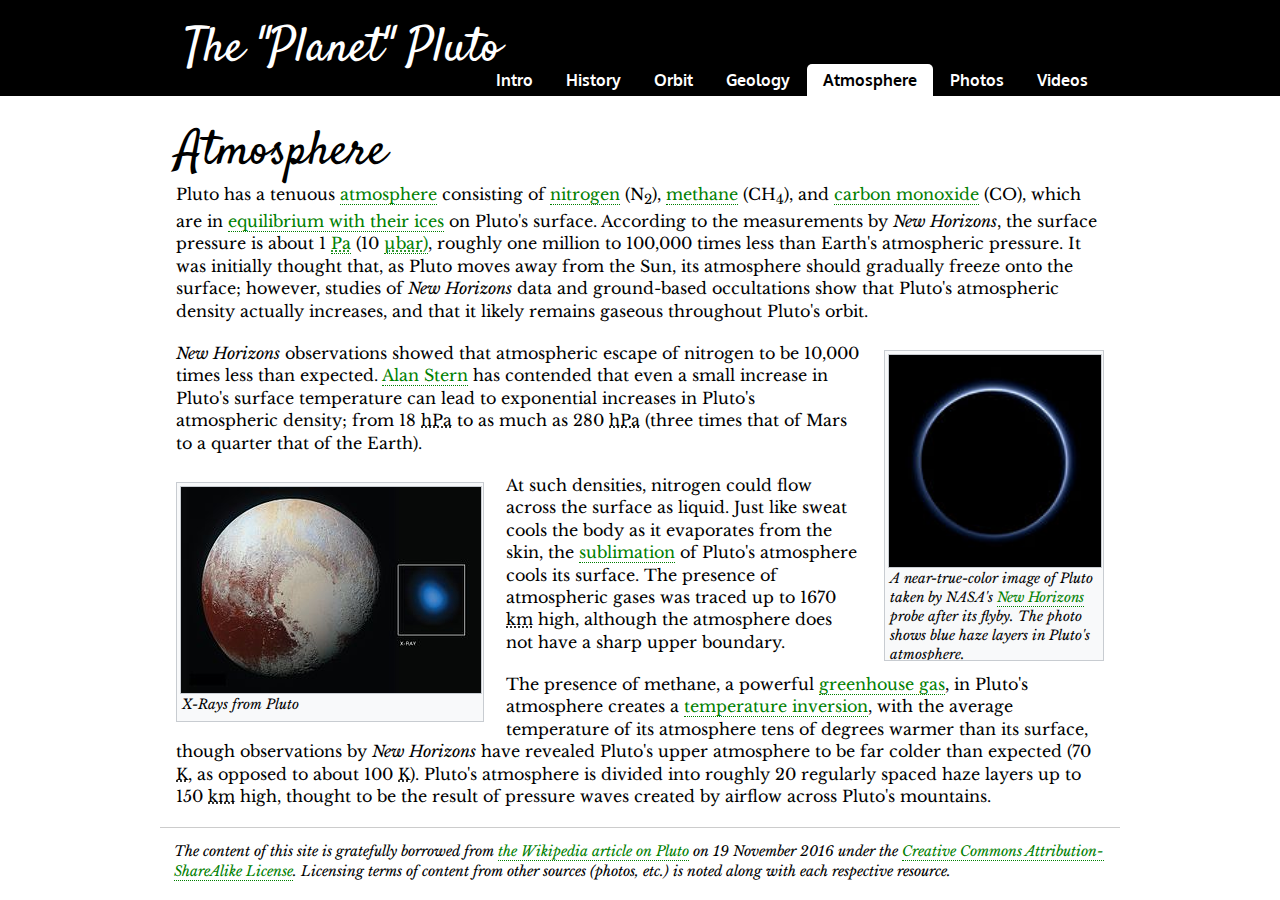
==== commit 334aa7ee: "Add files via upload" ====
--- a/Atmosphere.html
+++ b/Atmosphere.html
@@ -82,7 +82,8 @@
           <li><a href="Orbit.html"><b class="hidden">Understand the </b>Orbit <b class="hidden">of Pluto</b></a></li>
           <li><a href="Geology.html"><b class="hidden">Explore the </b>Geology <b class="hidden">of Pluto</b></a></li>
           <li><mark><a href="Atmosphere.html"><b class="hidden">Read About the </b>Atmosphere <b class="hidden">of Pluto</b></a></mark></li>
-		  <li><a href="Photos.html"><b class="hidden">Check out </b>Photos <b class="hidden">of Pluto</b></a></li>	
+		  <li><a href="Photos.html"><b class="hidden">Check out </b>Photos <b class="hidden">of Pluto</b></a></li>
+		  <li><a href="Videos.html"><b class="hidden">View </b>Videos <b class="hidden">of Pluto</b></a></li>		
         </ul> <br>
           <a id="menu-close" href="#banner"><b class="hidden">Return to the content</b></a>
 		</nav>
--- a/css/main.css
+++ b/css/main.css
@@ -877,6 +877,14 @@
                 float: right;
                 margin-right: 0;
             }
+		
+				.gallery__itemcenter {
+					float: none;
+					width: 100%;
+					margin-left: auto;
+					margin-right: auto;
+	
+	}
     
     /* for getActiveMQ */
     #getActiveMQ-watcher { font-family: "x-large"; }
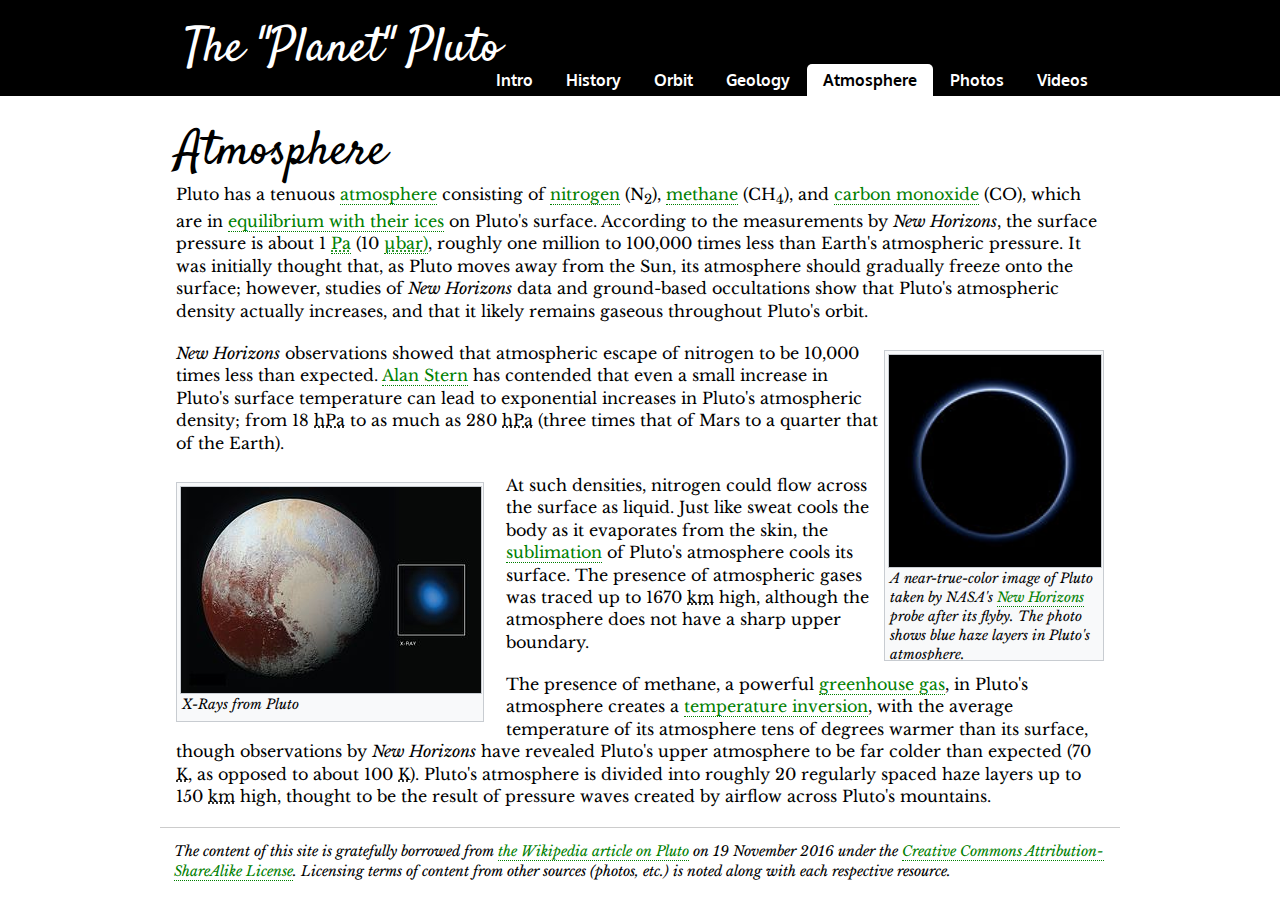
==== commit ac891ec6: "Add files via upload" ====
--- a/Atmosphere.html
+++ b/Atmosphere.html
@@ -37,9 +37,9 @@
             
 <p>Pluto has a tenuous <a href="https://en.wikipedia.org/wiki/Atmosphere" title="Atmosphere">atmosphere</a> consisting of <a href="https://en.wikipedia.org/wiki/Nitrogen" title="Nitrogen">nitrogen</a> (N<sub>2</sub>), <a href="https://en.wikipedia.org/wiki/Methane" title="Methane">methane</a> (CH<sub>4</sub>), and <a href="https://en.wikipedia.org/wiki/Carbon_monoxide" title="Carbon monoxide">carbon monoxide</a> (CO), which are in <a href="https://en.wikipedia.org/wiki/Vapor_pressure" title="Vapor pressure">equilibrium with their ices</a> on Pluto's surface. According to the measurements by <i>New Horizons</i>, the surface pressure is about 1 <a href="https://en.wikipedia.org/wiki/Pascal_(unit)"><abbr title="Pascal (unit)">Pa</abbr></a> (10 <a href="https://en.wikipedia.org/wiki/Bar_(unit)"><abbr title="microbar">μbar</abbr>)</a>, roughly one million to 100,000 times less than Earth's atmospheric pressure. It was initially thought that, as Pluto moves away from the Sun, its atmosphere should gradually freeze onto the surface; however, studies of <i>New Horizons</i> data and ground-based occultations show that Pluto's atmospheric density actually increases, and that it likely remains gaseous throughout Pluto's orbit.</p> 
     
-                   <div class="thumb tright">
+                   <div class="thumb tright1">
         <div class="thumbin" style="width: 212px">
-					<a href="https://en.wikipedia.org/wiki/Pluto#/media/File:Blue_hazes_over_backlit_Pluto.jpg"><img src="images/Blue_hazes_over_backlit_Pluto.jpg" alt="Pluto_blue_haze" width="208" height="250" class="thumbimage" srcset="images/Blue_hazes_over_backlit_Pluto.jpg 568w, images/Blue_hazes_over_backlit_Pluto.jpg 300w" sizes="(min-width:60em) 250px, 320px"></a>
+					<a href="https://upload.wikimedia.org/wikipedia/commons/0/02/Blue_hazes_over_backlit_Pluto.jpg"><img src="images/Blue_hazes_over_backlit_Pluto.jpg" alt="Pluto_blue_haze" width="208" height="250" class="thumbimage" srcset="images/Blue_hazes_over_backlit_Pluto.jpg 568w, images/Blue_hazes_over_backlit_Pluto.jpg 300w" sizes="(min-width:60em) 250px, 320px"></a>
 					<div class="thumbcaption" style="height:85px">
                    
 						<p>A near-true-color image of Pluto taken by NASA's <a href="https://en.wikipedia.org/wiki/New_Horizons" title="New Horizons">New Horizons</a> probe after its flyby. The photo shows blue haze layers in Pluto's atmosphere.</p> 
@@ -52,7 +52,7 @@
                 
                     <div class="thumb tleft">
         <div class="thumbin" style="width: 300px">
-					<a href="https://en.wikipedia.org/wiki/Pluto#/media/File:PIA21061-Pluto-DwarfPlanet-XRays-20160914.jpg"><img src="images/Pluto-DwarfPlanet-XRays.jpg" alt="Pluto_xrays" width="300" height="240" class="thumbimage" srcset="images/Pluto-DwarfPlanet-XRays.jpg 568w, images/Pluto-DwarfPlanet-XRays.jpg 300w" sizes="(min-width:60em) 250px, 320px"></a>
+					<a href="https://upload.wikimedia.org/wikipedia/commons/4/4b/PIA21061-Pluto-DwarfPlanet-XRays-20160914.jpg"><img src="images/Pluto-DwarfPlanet-XRays.jpg" alt="Pluto_xrays" width="300" height="240" class="thumbimage" srcset="images/Pluto-DwarfPlanet-XRays.jpg 568w, images/Pluto-DwarfPlanet-XRays.jpg 300w" sizes="(min-width:60em) 250px, 320px"></a>
 					<div class="thumbcaption" style="height:20px">
                    
 						<p>X-Rays from Pluto</p> 
--- a/css/main.css
+++ b/css/main.css
@@ -283,7 +283,7 @@
 figure {
     margin: 0 0 1.25em; /* 16 * 1.2 = 20 */
 }
-.figure {
+ .figure {
     position: relative; /* contain the source */
 }
     .figure__caption {
@@ -307,8 +307,8 @@
 
         /* position over the image */
         position: absolute;
-        top: 0;
-        right: 0;
+        top: .5px;
+        right: .5px;
     }
         .figure__source a {
             color: white;
@@ -417,13 +417,20 @@
 }
 div.tright {
     margin: .5em 0 1.3em 1.4em;
-    clear: right;
+    float: right;
+}
+div.tright1 {
+    margin: .5em 0 1.3em 3px;;
     float: right;
 }
 div.tleft {
     margin: .5em 1.4em 1em 0;
     float: left;
-    
+}
+div.tcenter {
+	margin: .5em 0 1.3em 1.4em;
+	padding: .3em;
+    float: none;
 }
 div.thumb {
     background-color: #fff;
@@ -880,9 +887,9 @@
 		
 				.gallery__itemcenter {
 					float: none;
-					width: 100%;
-					margin-left: auto;
-					margin-right: auto;
+					width: 95%;
+					margin-left: 2em;
+					margin-right: 2em;
 	
 	}
     
